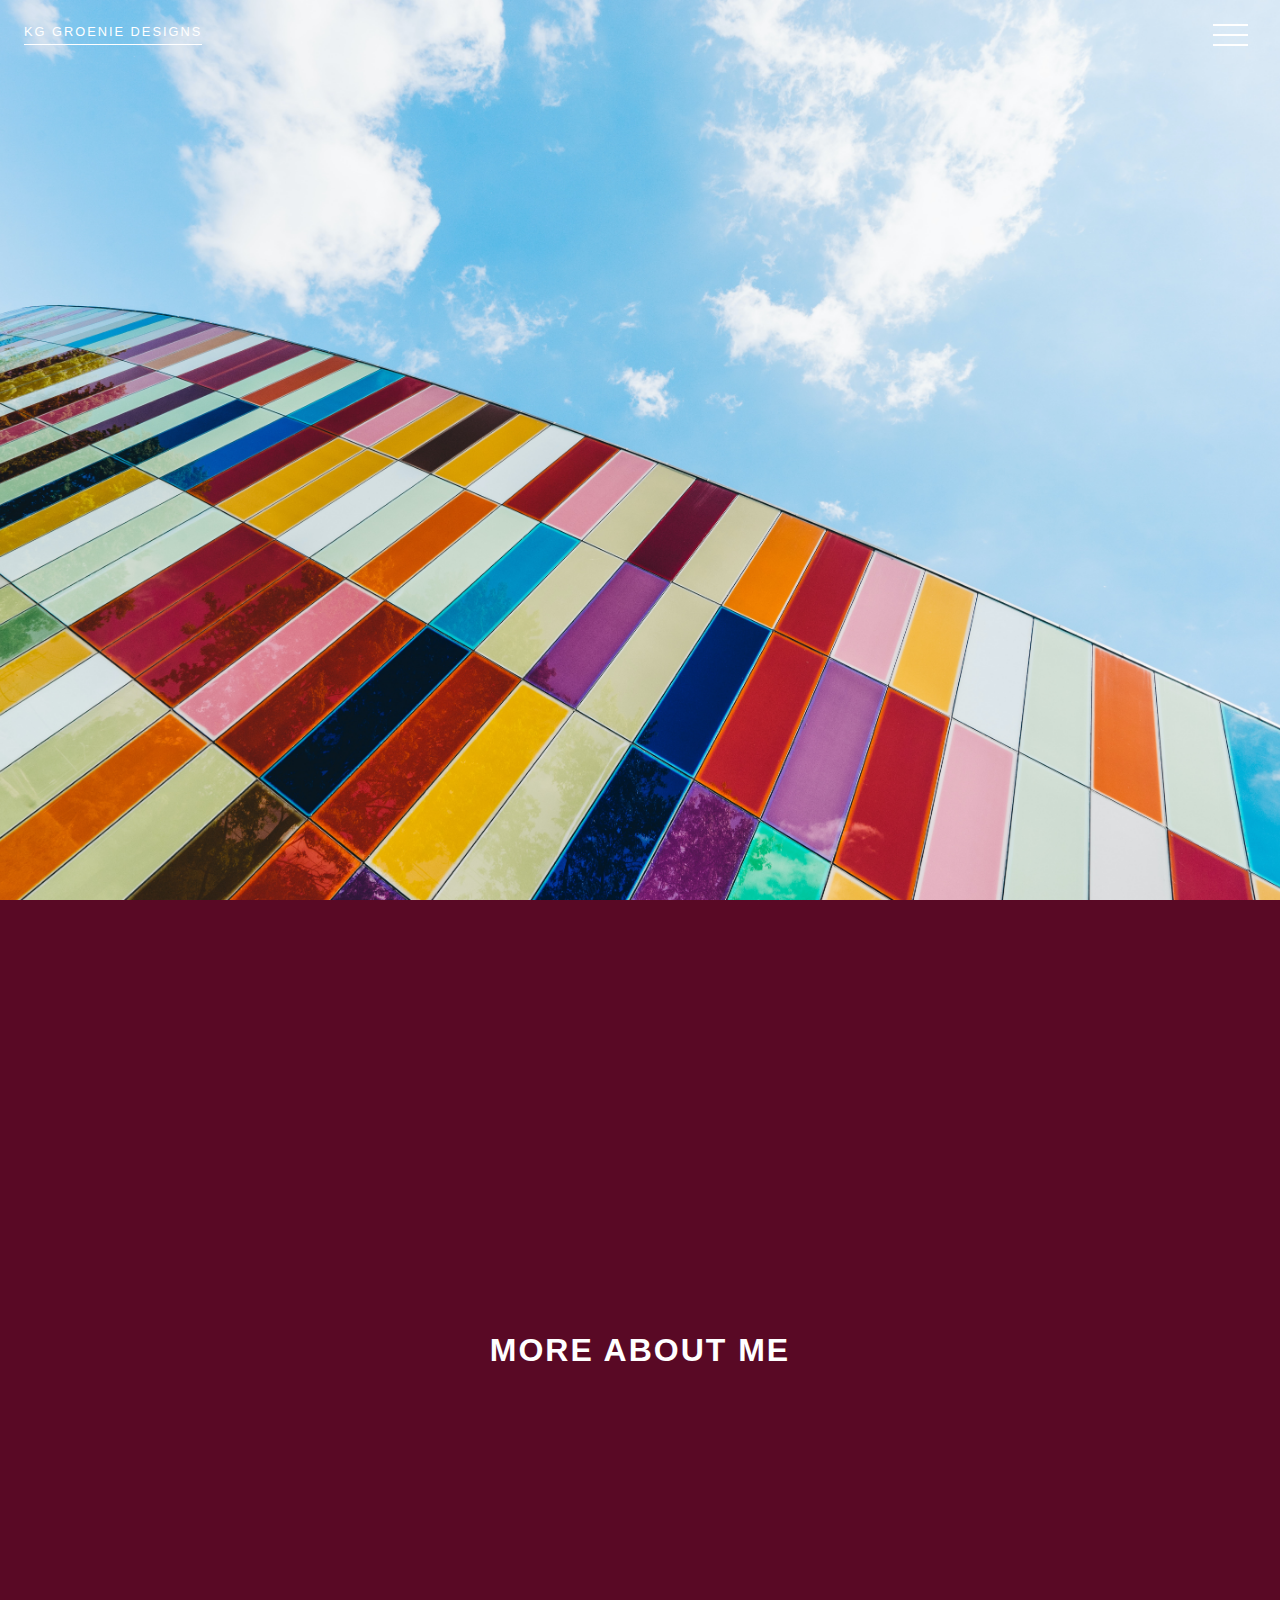
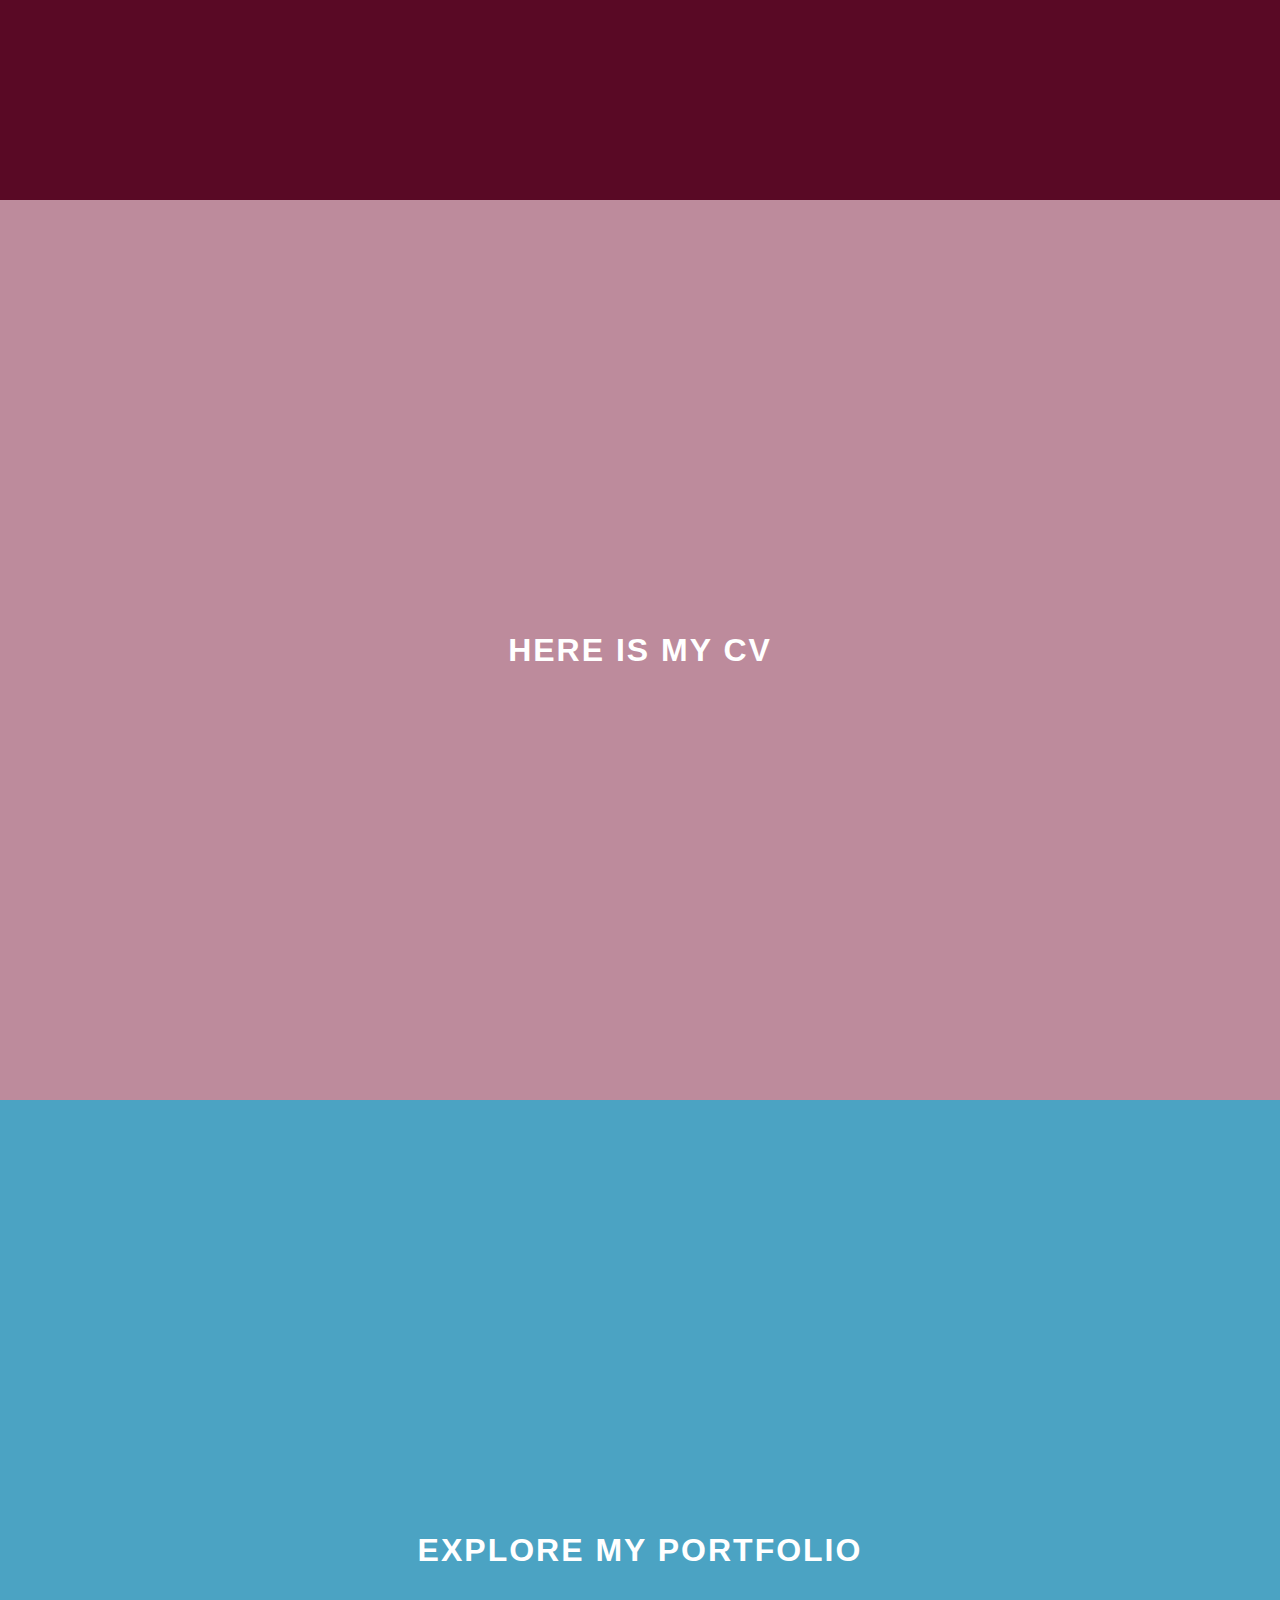
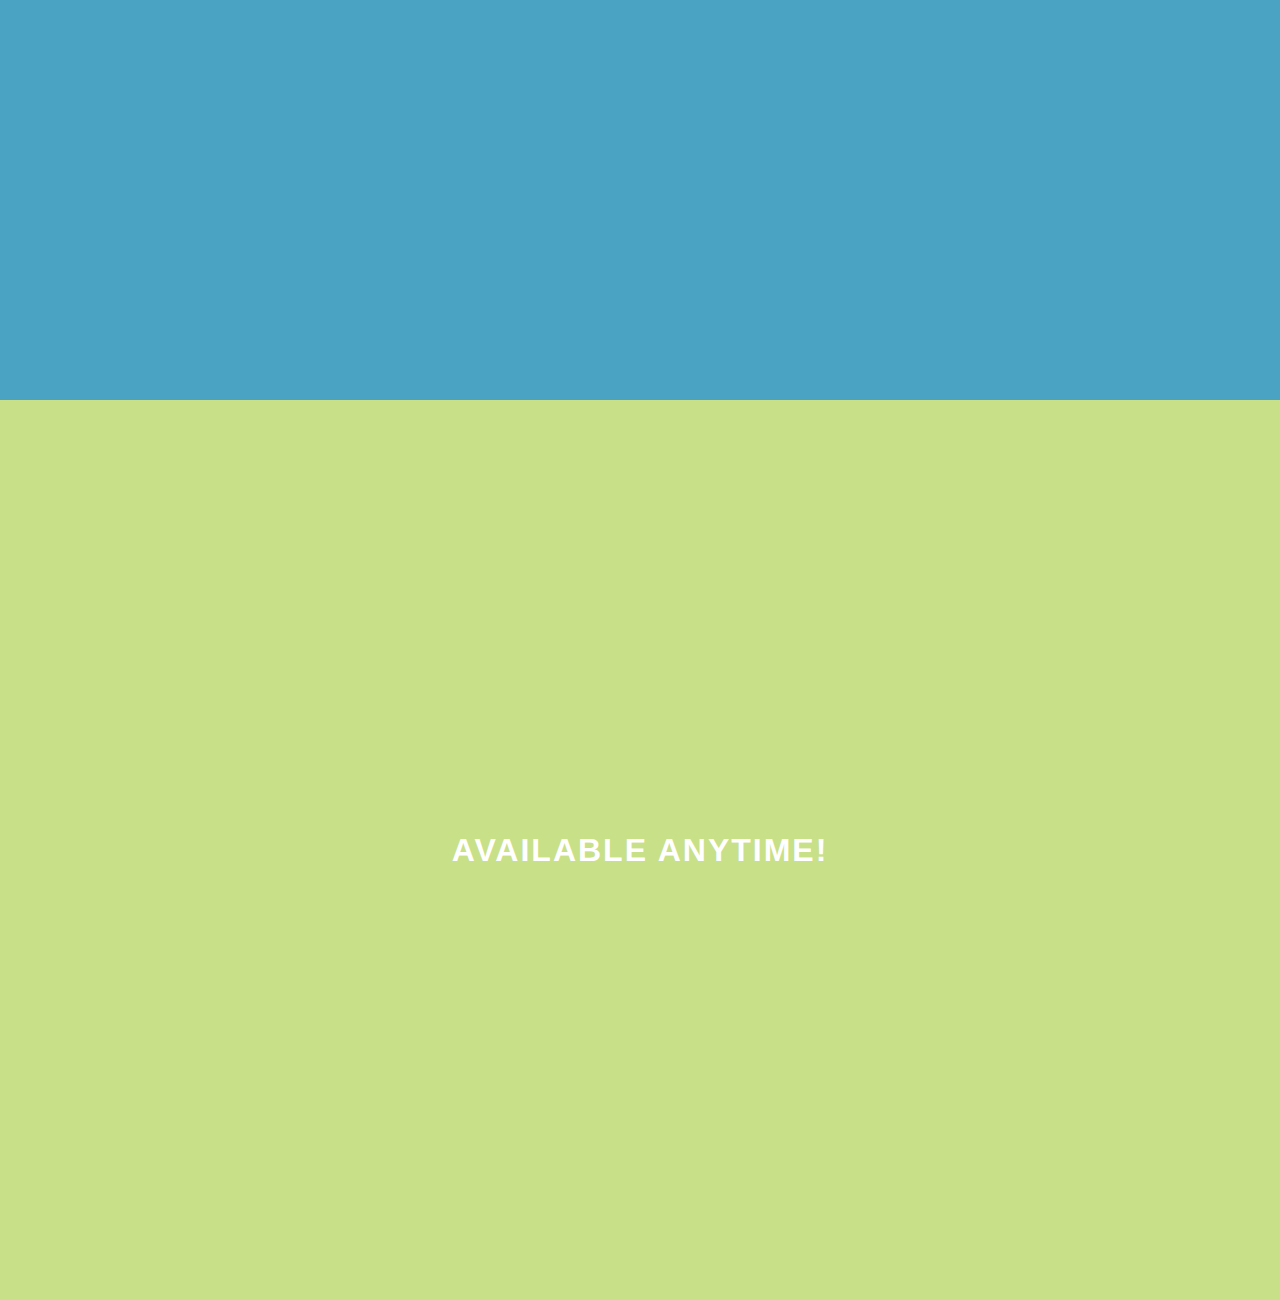
==== index.html @ c0d0b240 "my updated portfolio" ====
<!DOCTYPE html>
<html lang="en">

<head>
  <meta charset="UTF-8">
  <meta name="viewport" content="width=device-width, initial-scale=1.0">
  <title>Kirsten's Portfolio</title>
  <link rel="icon" type="image/png" href="KG.png">
  <link rel="stylesheet" href="style.css">
</head>
  <style>
    /* Remove underlines from links */
    a {
      text-decoration: none;
      color:white;
    }
  </style>

<body>
  <!-- Menu Overlay -->
  <div class="overlay overlay-slide-left" id="overlay">
    <!-- Menu Items -->
    <nav>
      <ul>
        <li id="nav-1" class="slide-out-1"><a href="#home">Home</a></li>
        <li id="nav-2" class="slide-out-2"><a href="#about">About</a></li>
        <li id="nav-3" class="slide-out-3"><a href="#skills">Skills</a></li>
        <li id="nav-4" class="slide-out-4"><a href="#projects">Projects</a></li>
        <li id="nav-5" class="slide-out-5"><a href="#contact">Contact</a></li>
      </ul>
    </nav>
  </div>
  <!-- Menu Bars -->
  <div class="menu-bars" id="menu-bars">
    <div class="bar1"></div>
    <div class="bar2"></div>
    <div class="bar3"></div>
  </div>
  <!-- Sections -->
  <section id="home">
    <a href="index.html" target="_blank">KG Groenie Designs</a>
  </section>
  <section id="about">
  <h1><a href="about.html">More About Me</a></h1>
  </section>
  <section id="skills">
    <h1><a href="cv.html">Here is my CV</a></h1>
  </section>
  <section id="projects">
    <h1><a href="project.html">Explore My Portfolio</a></h1>
  </section>
  <section id="contact">
  <h1><a href="about.html">Available Anytime!</a></h1>
  </section>
  <!-- Your scripts -->
  <script src="script.js"></script>
  </body>
  
  </html>
---- style.css ----
@import url('https://fonts.googleapis.com/css2?family=Montserrat:wght@100&family=Nunito+Sans:opsz,wght@6..12,400;6..12,600&display=swap');

:root {
  --primaryColor: #fff;
  --navColor1: #21292c;
  --navColor2: #590925;
  --navColor3: #BD8B9C;
  --navColor4: #4BA3C3;
  --navColor5: #C8E087;
}

html {
  box-sizing: border-box;
}

body {
  margin: 0;
  background: #000;
  font-family: Nunito, sans-serif;

}
/* --- Navigation Menu ------------------------------ */

/* Overlay */
.overlay {
  position: fixed;
  z-index: 9;
  top: 0;
  left: 0;
  width: 100vw;
  height: 100vh;
  background-color: rgba(0, 0, 0, 0.7);
  transform: translateX(-100vw);
}

.overlay-slide-right {
  transition: all 0.4s ease-in-out;
  transform: translateX(0);
}

.overlay-slide-left {
  transition: all 0.8s ease-in-out;
  transform: translateX(-100vw);
}

/* Nav Menu Items */
nav,
nav ul {
  height: 100vh;
  margin: 0;
  padding: 0;
}

nav ul {
  display: flex;
  flex-direction: column;
  justify-content: stretch;
  list-style: none;
}

nav ul li {
  height: 20%;
  overflow: hidden;
}

nav li a {
  position: relative;
  top: 45%;
  color: #fff;
  text-transform: uppercase;
  letter-spacing: 4px;
  text-decoration: none;
  display: block;
  text-align: center;
}

nav li a:hover {
  transform: scale(1.2);
}

nav li a::before {
  content: "";
  width: 25vw;
  height: 3px;
  background-color: #fff;
  position: absolute;
  top: 47.5%;
  left: 0;
  opacity: 0;
}

nav li a:hover::before {
  opacity: 1;
}

nav li:nth-of-type(1) {
  background-color: var(--navColor1);
}

nav li:nth-of-type(2) {
  background-color: var(--navColor2);
}

nav li:nth-of-type(3) {
  background-color: var(--navColor3);
}

nav li:nth-of-type(4) {
  background-color: var(--navColor4);
}

nav li:nth-of-type(5) {
  background-color: var(--navColor5);
}

/* Slide in animation with delay for each */
.slide-in-1 {
  animation: slide-in 0.4s linear 0.2s both;
}

.slide-in-2 {
  animation: slide-in 0.4s linear 0.4s both;
}

.slide-in-3 {
  animation: slide-in 0.4s linear 0.6s both;
}

.slide-in-4 {
  animation: slide-in 0.4s linear 0.8s both;
}

.slide-in-5 {
  animation: slide-in 0.4s linear 1s both;
}

@keyframes slide-in {
  from {
    transform: translateX(-100%);
  }

  to {
    transform: translateX(0);
  }
}

/* Slide out animation with delay for each */
.slide-out-1 {
  animation: slide-out 0.3s linear 0.5s both;
}

.slide-out-2 {
  animation: slide-out 0.3s linear 0.4s both;
}

.slide-out-3 {
  animation: slide-out 0.3s linear 0.3s both;
}

.slide-out-4 {
  animation: slide-out 0.3s linear 0.2s both;
}

.slide-out-5 {
  animation: slide-out 0.3s linear 0.1s both;
}

@keyframes slide-out {
  from {
    transform: translateX(0);
  }

  to {
    transform: translateX(-100%);
  }
}

/* --- Menu Bars ------------------------------------ */

.menu-bars {
  position: fixed;
  top: 1rem;
  right: 2rem;
  z-index: 10;
  display: inline;
  cursor: pointer;
}

.bar1,
.bar2,
.bar3 {
  width: 35px;
  height: 2px;
  background-color: #fff;
  margin: 8px 0;
  transition: 0.4s;
}

/* Rotate first bar */
.change .bar1 {
  transform: rotate(-45deg) translate(-7px, 8px);
}

/* Fade out the second bar */
.change .bar2 {
  opacity: 0;
}

/* Rotate last bar */
.change .bar3 {
  transform: rotate(45deg) translate(-6px, -8px);
}

/* --- Sections ------------------------------------ */

section {
  width: 100%;
  height: 100vh;
  position: relative;
  display: flex;
  justify-content: center;
  align-items: center;
  text-transform: uppercase;
  letter-spacing: 2px;
  color: var(--primaryColor);
}

section#home {
  background-image: url("cover1.jpg");
  background-size: cover;
  background-position: center center;
}

section#home a {
  position: absolute;
  z-index: 2;
  top: 1.5rem;
  left: 1.5rem;
  text-decoration: none;
  font-size: 0.8rem;
  padding-bottom: 5px;
  color: var(--primaryColor);
  border-bottom: 1px solid var(--primaryColor);
}

section#about {
  background-color: var(--navColor2);
  
}

section#skills {
  background-color: var(--navColor3);
}

section#projects {
  background-color: var(--navColor4);
}

section#contact {
  background-color: var(--navColor5);
}

/* Media Query: Large Smartphone (Vertical) */
@media (max-width: 600px) {
  section#home a {
    top: 1rem;
    left: 1rem;
  }

  .menu-bars {
    top: 0.5rem;
    right: 1rem;
  }
}
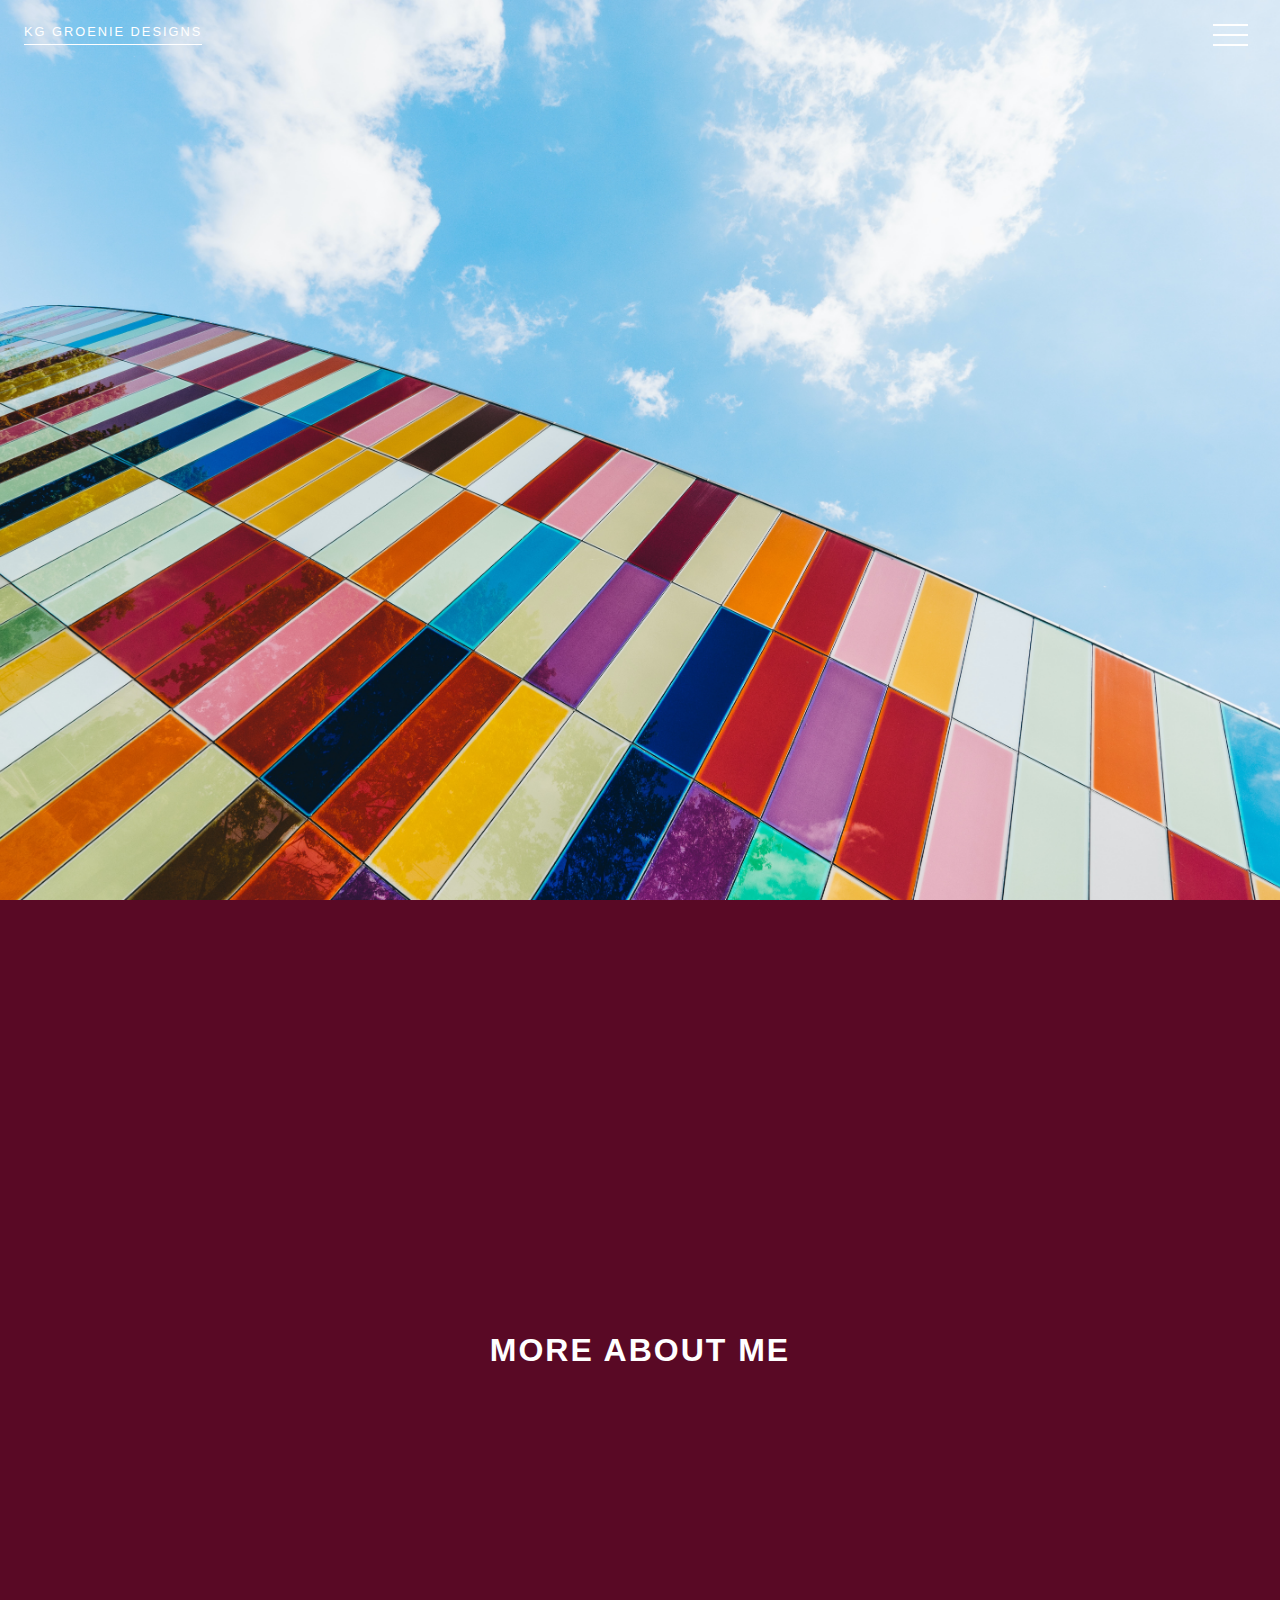
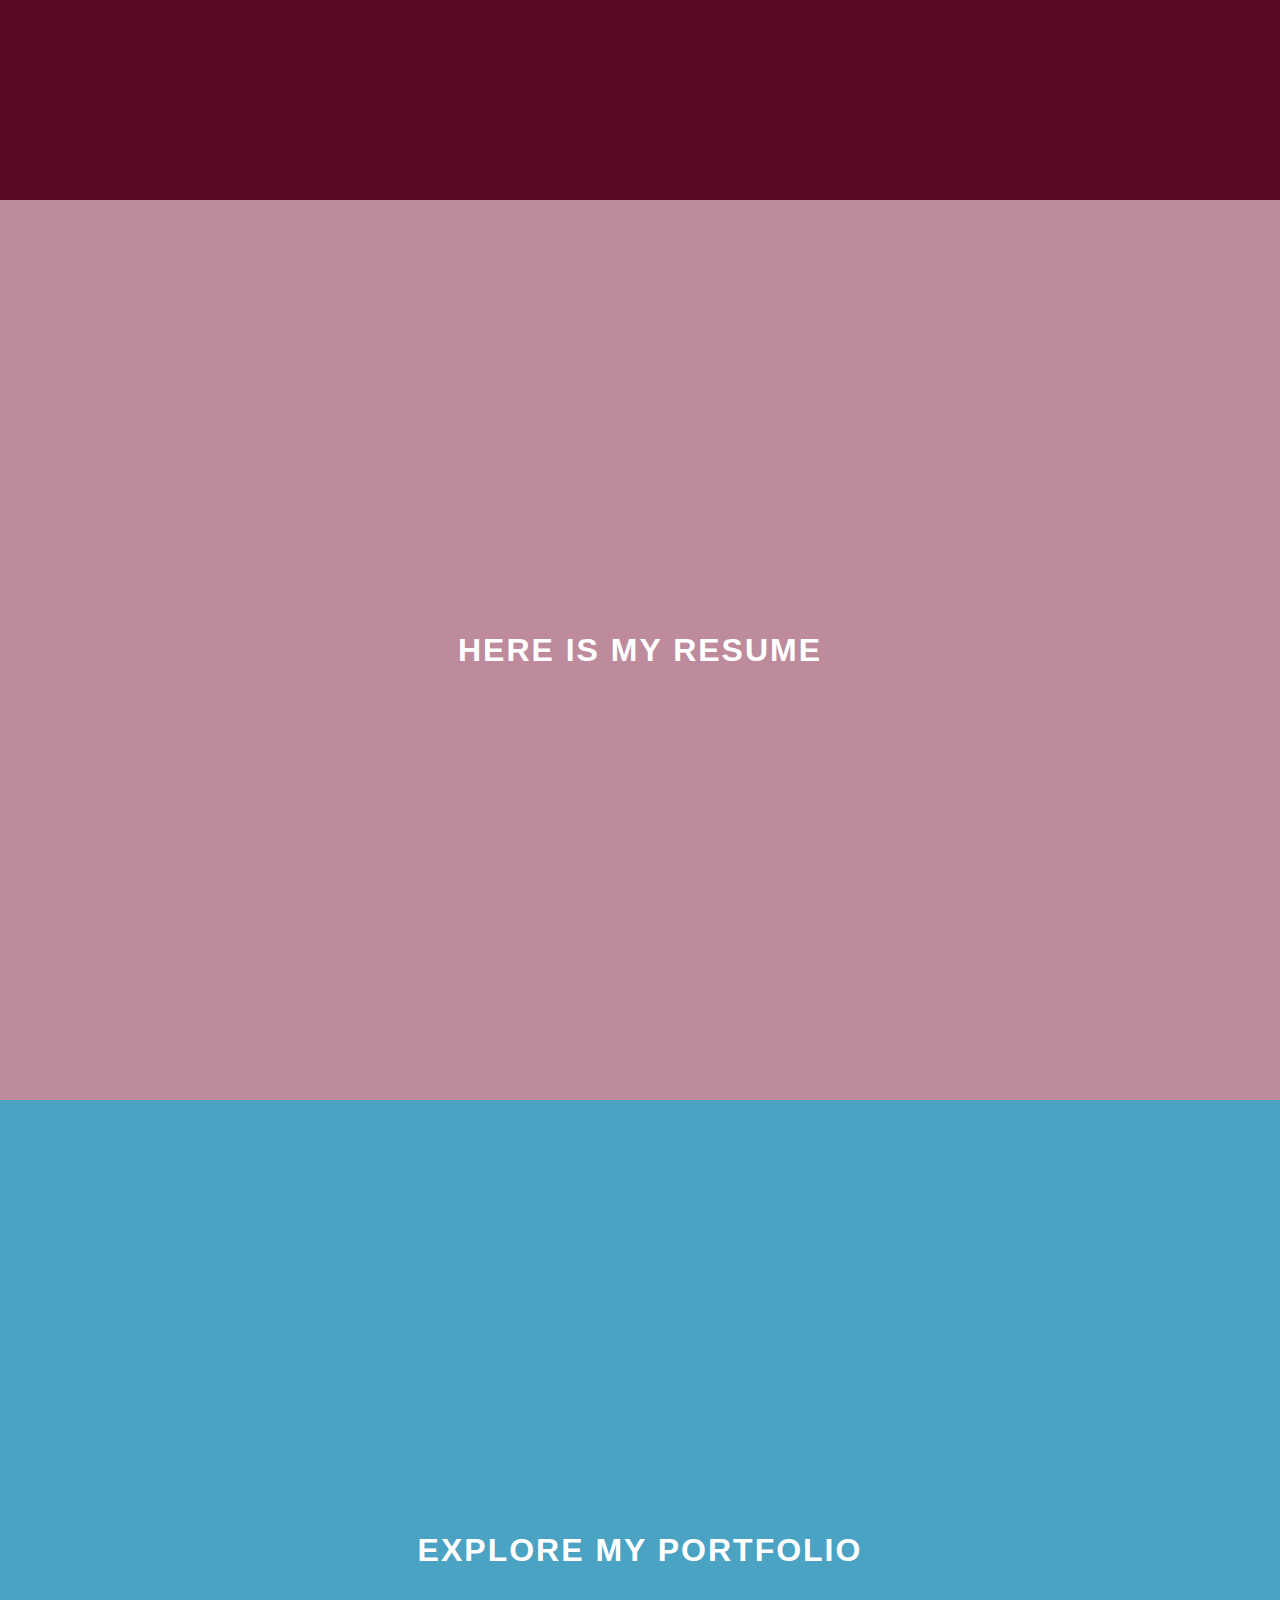
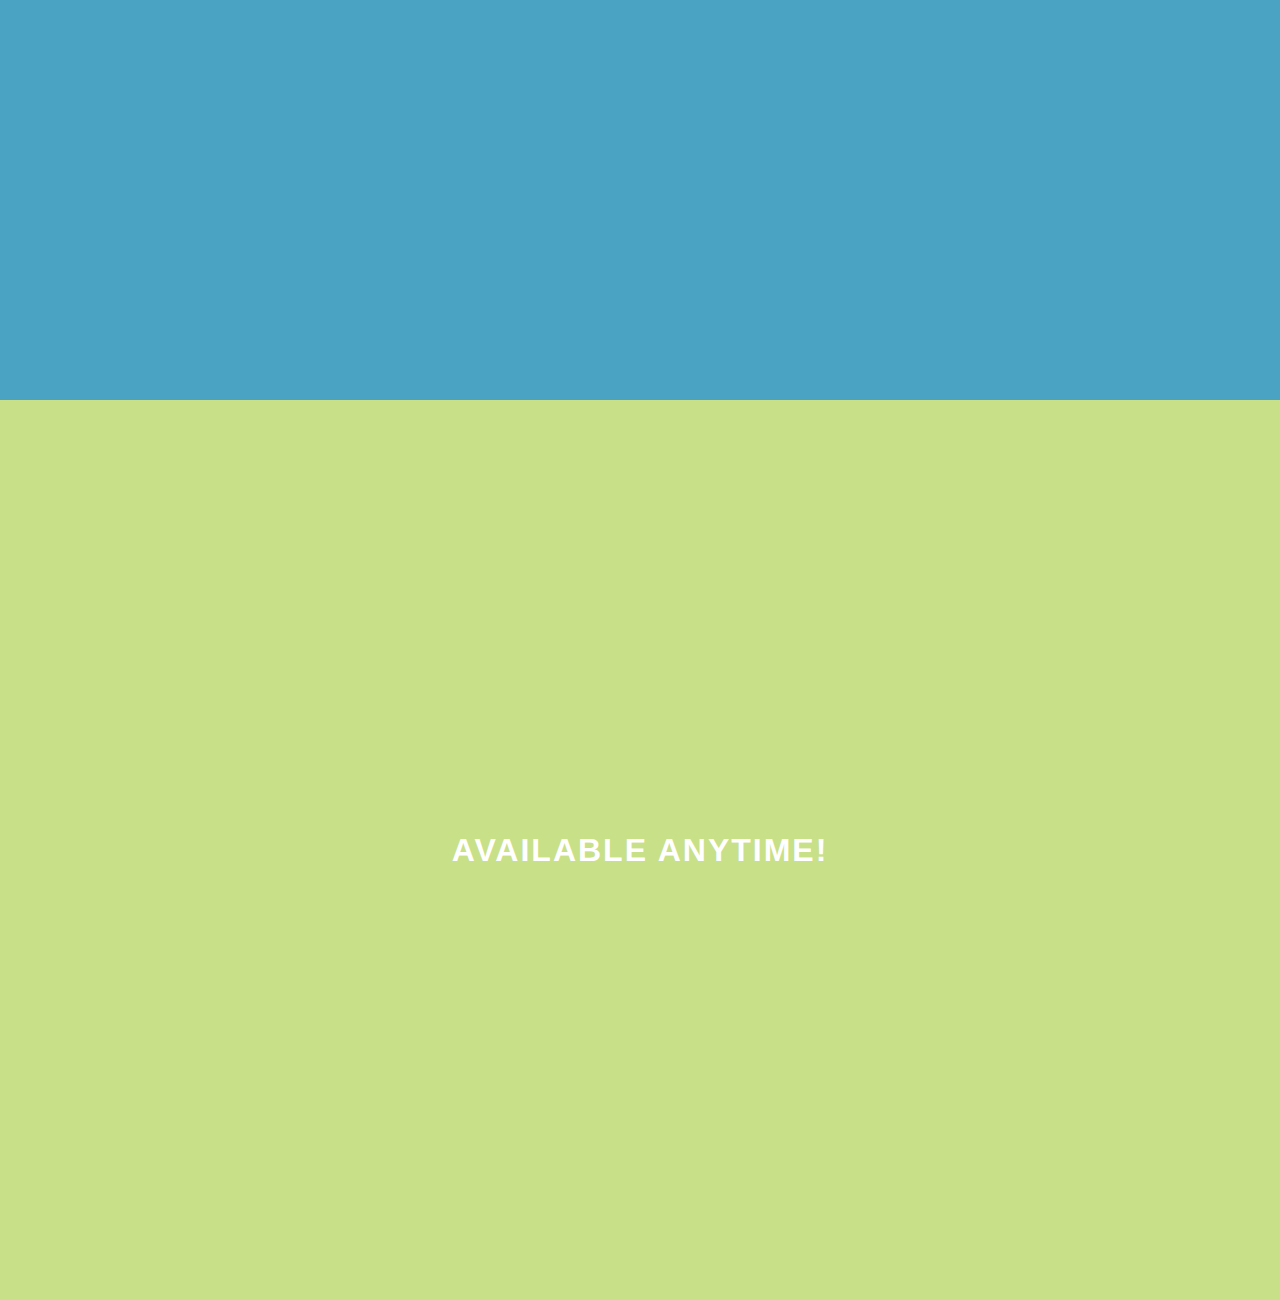
==== commit 2450aa02: "Update index.html" ====
--- a/index.html
+++ b/index.html
@@ -44,7 +44,8 @@
   <h1><a href="about.html">More About Me</a></h1>
   </section>
   <section id="skills">
-    <h1><a href="cv.html">Here is my CV</a></h1>
+   <h1><a href="https://khgroenie.github.io/resume/">Here is my resume</a></h1>
+
   </section>
   <section id="projects">
     <h1><a href="project.html">Explore My Portfolio</a></h1>
@@ -56,4 +57,4 @@
   <script src="script.js"></script>
   </body>
   
-  </html>+  </html>
